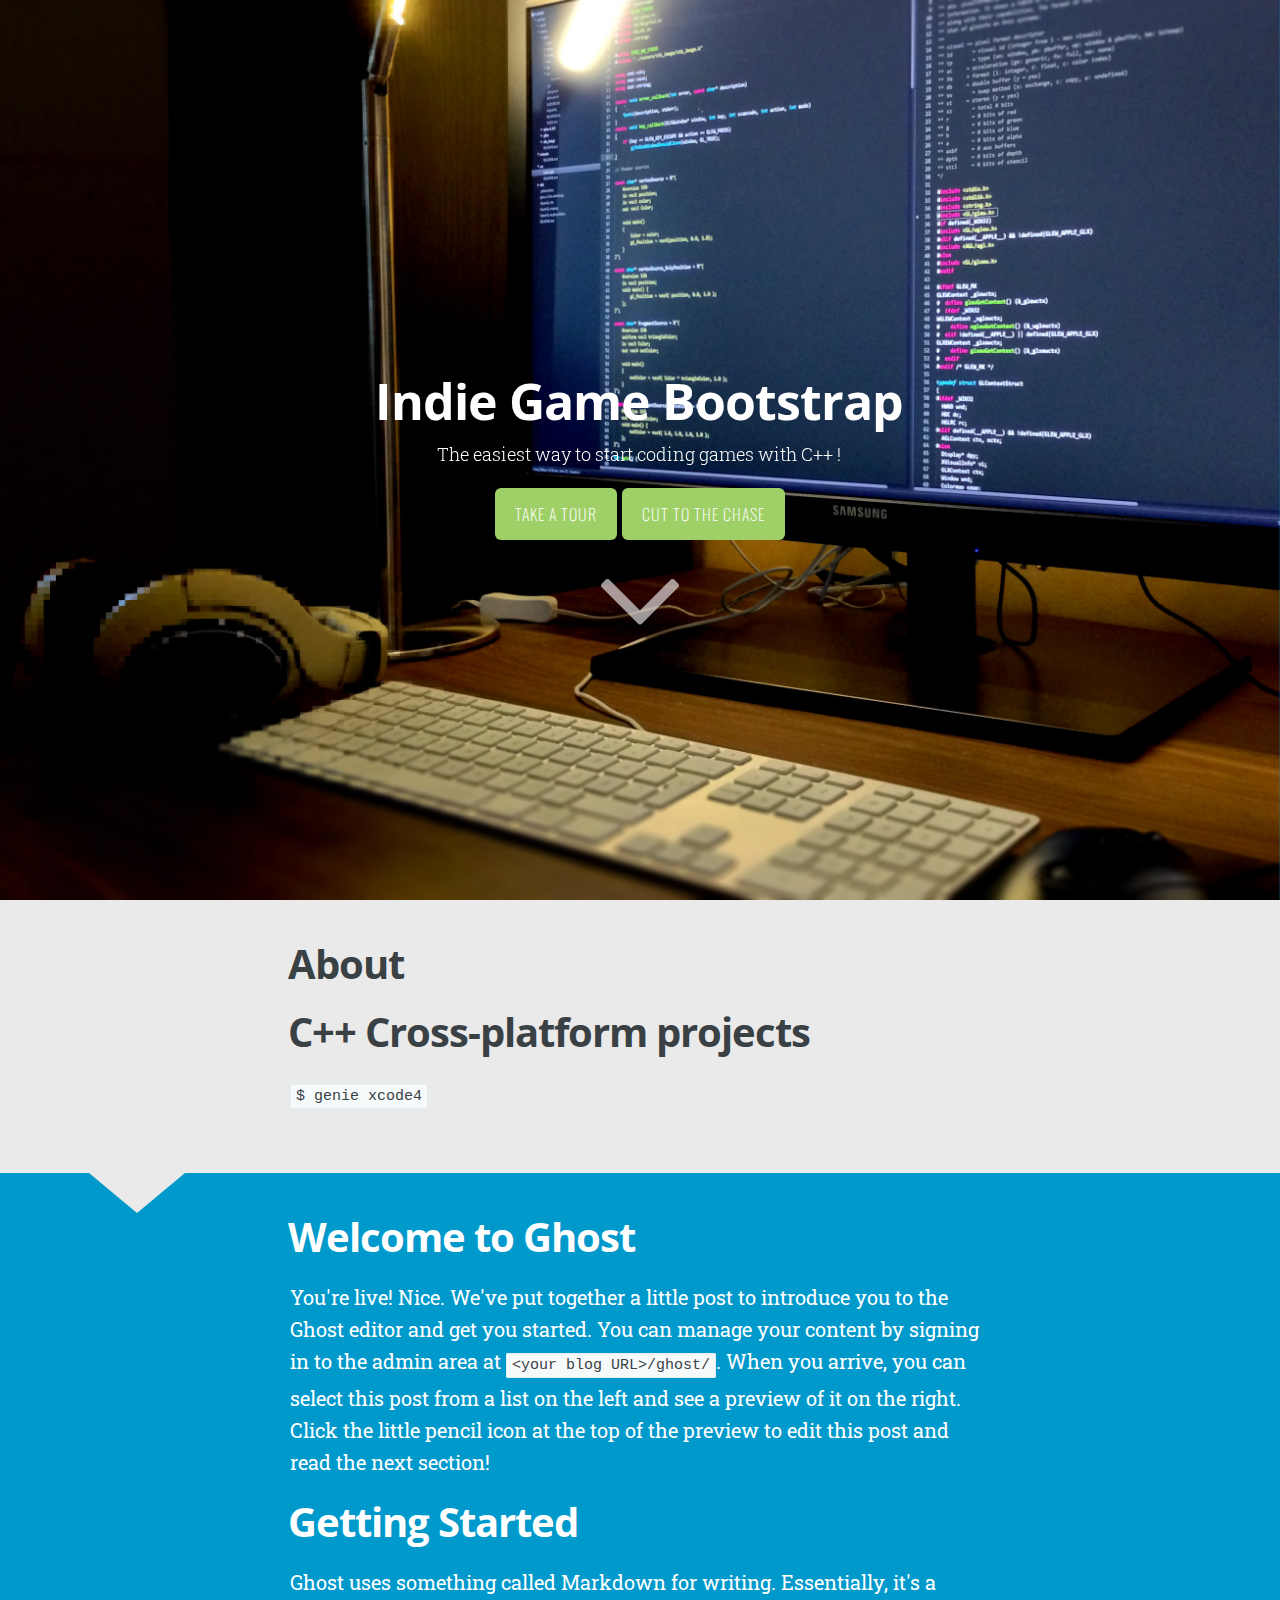
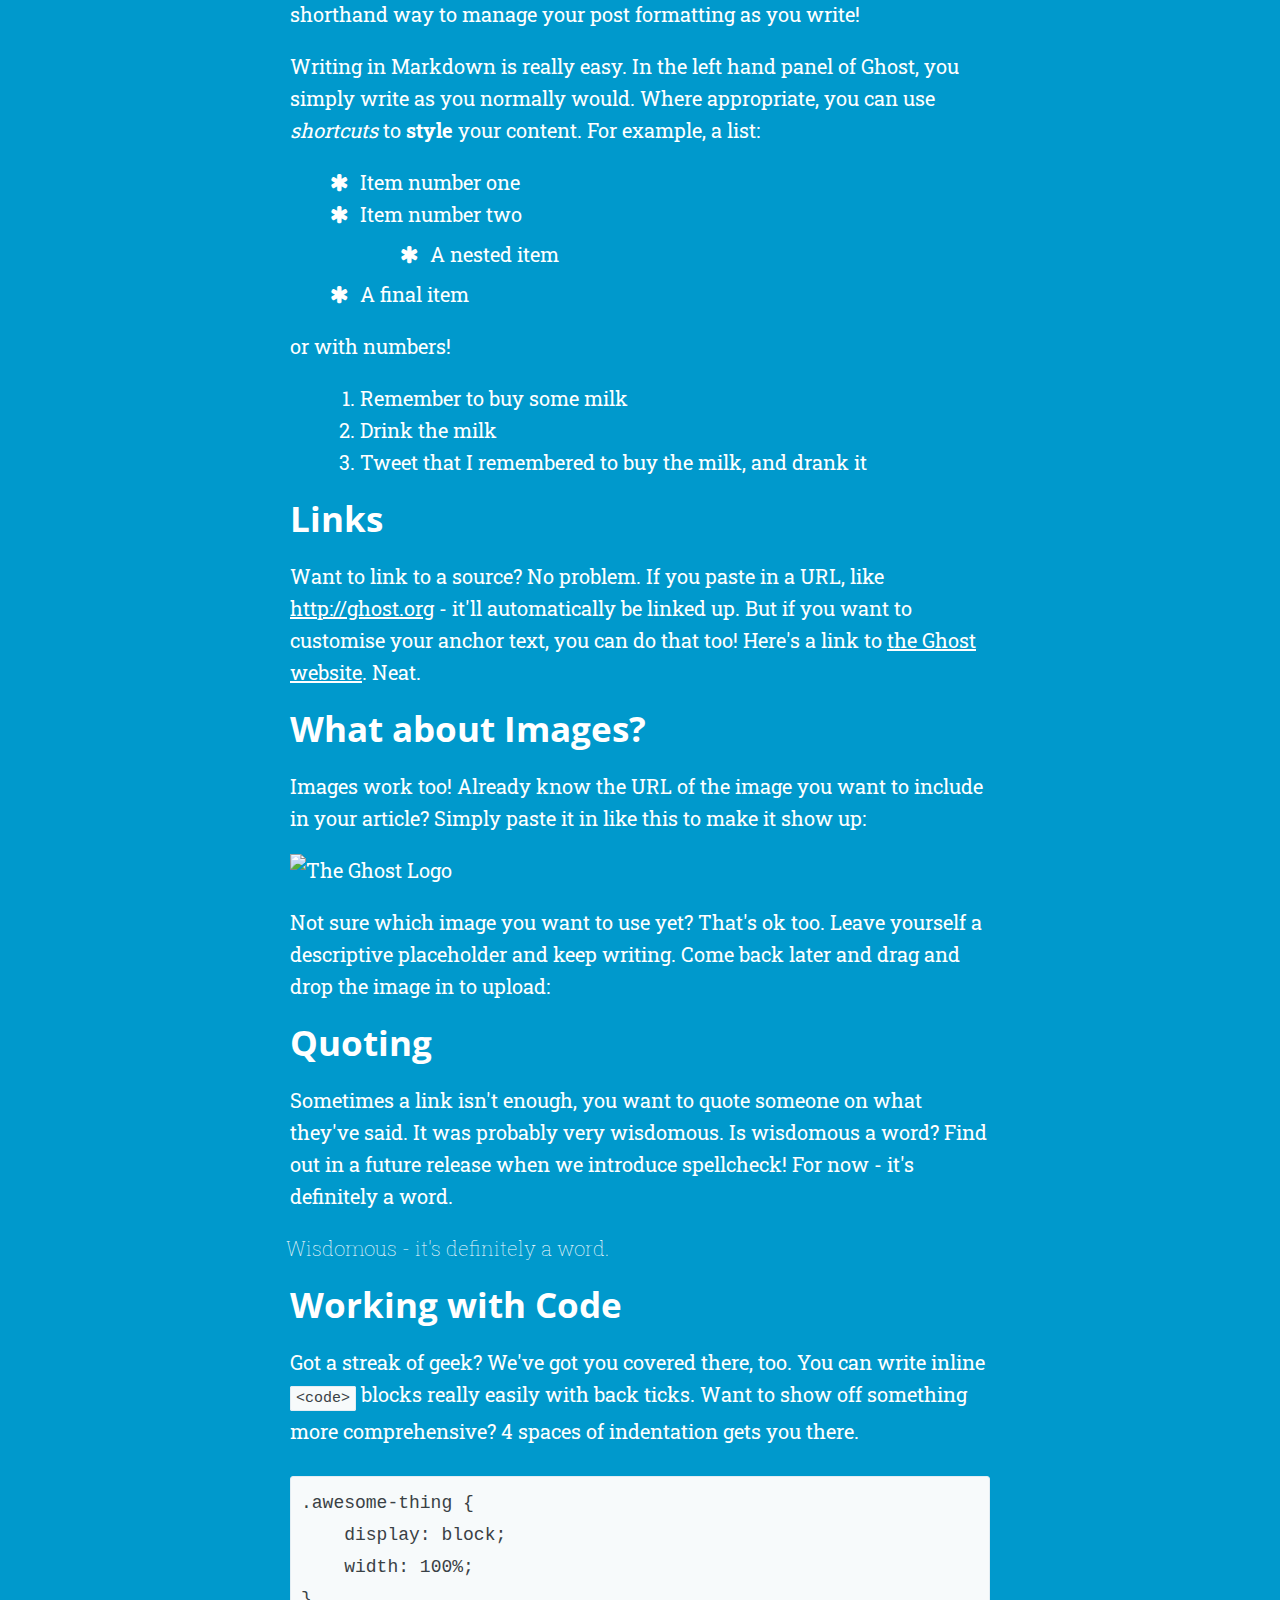
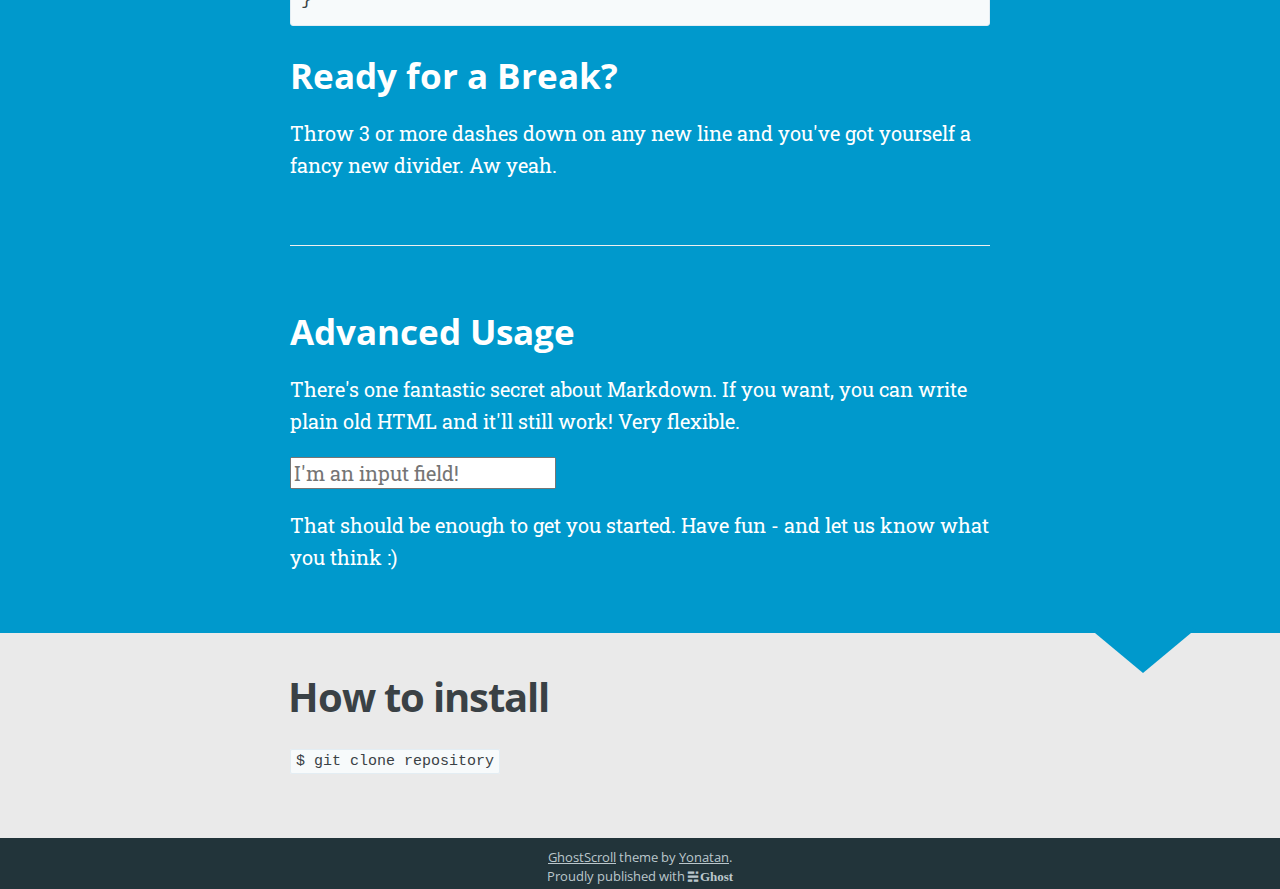
==== index.html @ c2ac769c "Blog updated" ====
<!-- 
/**
 * Theme:       : GhostScroll (Based on Casper)
 * Created by   : Yonatan Wolowelsky                              
 * Website      : http://grmmph.com                               
 * License      : MIT
 */  
-->

<!DOCTYPE html>
<html>
<head>
    <meta http-equiv="Content-Type" content="text/html" charset="UTF-8" />
    <meta http-equiv="X-UA-Compatible" content="IE=edge,chrome=1" />

    <title>Indie Game Bootstrap</title>
    <meta name="description" content="The easiest way to start coding games with C++ !" />

    <meta name="HandheldFriendly" content="True" />
    <meta name="MobileOptimized" content="320" />
    <meta name="viewport" content="width=device-width, initial-scale=1.0" />

    <link rel="stylesheet" type="text/css" href='assets/css/screen.css?v=f6d9e201fe' />

    <link href='http://fonts.googleapis.com/css?family=Open+Sans+Condensed:300,300italic,700' rel='stylesheet' type='text/css'>

    <link href='http://fonts.googleapis.com/css?family=Oswald:400,300,700|Open+Sans:300italic,400italic,600italic,700italic,800italic,400,300,600,700,800|Roboto+Slab:400,100,300,700' rel='stylesheet' type='text/css'>

    <link rel="stylesheet" href='assets/font-awesome/css/font-awesome.min.css?v=f6d9e201fe'>

    <link rel="canonical" href="index.html" />
    <meta name="generator" content="Ghost 0.5" />
    <link rel="alternate" type="application/rss+xml" title="Indie Game Bootstrap" href="rss/index.html" />
</head>
<body class="home-template">

    

<header id="site-header">
    <div id="site-head" style="background-image: url(content/images/2014/12/desktop.jpg)"></div>
    <div class="vertical">
        <div id="site-head-content" class="inner">
            
            <h1 class="blog-title">Indie Game Bootstrap</h1>
            <h2 class="blog-description">The easiest way to start coding games with C++ !</h2>
            <a class='btn first'>Take a tour</a>
            <a class='btn last'>Cut to the chase</a><br>
            <i id='header-arrow' class="fa fa-angle-down"></i>
        </div>
    </div>
</header>

<main class="content" role="main">

    <div class='fixed-nav'>
    </div>

    <div class='post-holder'>
        
                <article class="post featured first">

             <header class="post-header">
                
                <h2 class="post-title">About</h2>

            </header>
            <section class="post-content">
                <p><h2 id="ccrossplatformprojects">C++ Cross-platform projects</h2>

<p><code>$ genie xcode4
</code></p></p>
            </section>
        </article>
        <div class='post-after'></div>
    </div>

    <div class='post-holder'>
        
                    <article class="post tag-getting-started"

             <header class="post-header">
                
                <h2 class="post-title">Welcome to Ghost</h2>

            </header>
            <section class="post-content">
                <p><p>You're live! Nice. We've put together a little post to introduce you to the Ghost editor and get you started. You can manage your content by signing in to the admin area at <code>&lt;your blog URL&gt;/ghost/</code>. When you arrive, you can select this post from a list on the left and see a preview of it on the right. Click the little pencil icon at the top of the preview to edit this post and read the next section!</p>

<h2 id="gettingstarted">Getting Started</h2>

<p>Ghost uses something called Markdown for writing. Essentially, it's a shorthand way to manage your post formatting as you write!</p>

<p>Writing in Markdown is really easy. In the left hand panel of Ghost, you simply write as you normally would. Where appropriate, you can use <em>shortcuts</em> to <strong>style</strong> your content. For example, a list:</p>

<ul>
<li>Item number one</li>
<li>Item number two
<ul><li>A nested item</li></ul></li>
<li>A final item</li>
</ul>

<p>or with numbers!</p>

<ol>
<li>Remember to buy some milk  </li>
<li>Drink the milk  </li>
<li>Tweet that I remembered to buy the milk, and drank it</li>
</ol>

<h3 id="links">Links</h3>

<p>Want to link to a source? No problem. If you paste in a URL, like <a href="http://ghost.org">http://ghost.org</a> - it'll automatically be linked up. But if you want to customise your anchor text, you can do that too! Here's a link to <a href="http://ghost.org">the Ghost website</a>. Neat.</p>

<h3 id="whataboutimages">What about Images?</h3>

<p>Images work too! Already know the URL of the image you want to include in your article? Simply paste it in like this to make it show up:</p>

<p><img src="https://ghost.org/images/ghost.png" alt="The Ghost Logo" /></p>

<p>Not sure which image you want to use yet? That's ok too. Leave yourself a descriptive placeholder and keep writing. Come back later and drag and drop the image in to upload:</p>

<h3 id="quoting">Quoting</h3>

<p>Sometimes a link isn't enough, you want to quote someone on what they've said. It was probably very wisdomous. Is wisdomous a word? Find out in a future release when we introduce spellcheck! For now - it's definitely a word.</p>

<blockquote>
  <p>Wisdomous - it's definitely a word.</p>
</blockquote>

<h3 id="workingwithcode">Working with Code</h3>

<p>Got a streak of geek? We've got you covered there, too. You can write inline <code>&lt;code&gt;</code> blocks really easily with back ticks. Want to show off something more comprehensive? 4 spaces of indentation gets you there.</p>

<pre><code>.awesome-thing {
    display: block;
    width: 100%;
}
</code></pre>

<h3 id="readyforabreak">Ready for a Break?</h3>

<p>Throw 3 or more dashes down on any new line and you've got yourself a fancy new divider. Aw yeah.</p>

<hr />

<h3 id="advancedusage">Advanced Usage</h3>

<p>There's one fantastic secret about Markdown. If you want, you can write plain old HTML and it'll still work! Very flexible.</p>

<p><input type="text" placeholder="I'm an input field!" /></p>

<p>That should be enough to get you started. Have fun - and let us know what you think :)</p></p>
            </section>
        </article>
        <div class='post-after'></div>
    </div>

    <div class='post-holder'>
        
                    <article class="post featured last">

             <header class="post-header">
                
                <h2 class="post-title">How to install</h2>

            </header>
            <section class="post-content">
                <p><p><code>$ git clone repository
</code></p></p>
            </section>
        </article>
        <div class='post-after'></div>
    </div>


    

</main>


    <footer class="site-footer">
        <div class="inner">
             <section class="poweredby"><a href="http://ghostscroll.grmmph.com/">GhostScroll</a> theme by <a href="http://grmmph.com">Yonatan</a>.<br>
              Proudly published with <a class="i-ghost" href="http://ghost.org">Ghost</a></section>
        </div>
    </footer>

    <script src="public/jquery.min.js?v=f6d9e201fe"></script>

    <script type="text/javascript" src='assets/js/icons.js?v=f6d9e201fe'></script>
    <script type="text/javascript" src='assets/js/index.js?v=f6d9e201fe'></script>


</body>
</html>
---- assets/css/screen.css ----
/* ==========================================================================
   Table of Contents
   ========================================================================== */

/*

    0.  Includes
    1.  Icons
    2.  General
    3.  Utilities
    4.  General
    5.  Single Post
    6.  Third Party Elements
    7.  Pagination
    8.  Footer
    9.  Media Queries (Tablet)
    10. Media Queries (Mobile)

 */

/* ==========================================================================
   0. Includes - Ground zero
   ========================================================================== */

@import url(normalize.css);


/* ==========================================================================
   1. Icons - Sets up the icon font and respective classes
   ========================================================================== */

/* Import the font file with the icons in it */
@font-face {
    font-family: 'icons';
    src:url('../fonts/icons.eot');
    src:url('../fonts/icons.eot?') format('embedded-opentype'),
        url('../fonts/icons.woff') format('woff'),
        url('../fonts/icons.ttf') format('truetype'),
        url('../fonts/icons.svg') format('svg');
    font-weight: normal;
    font-style: normal;
}

/* Apply these base styles to all icons */
.i-ghost, .icon-feed, .icon-twitter, .icon-google-plus, .icon-facebook {
    font-family: 'icons';
    speak: none;
    font-style: normal;
    font-weight: normal;
    font-variant: normal;
    text-transform: none;
    line-height: 1;
    -webkit-font-smoothing: antialiased;
    text-decoration: none;
}

/* Each icon is created by inserting the corret character into the 
   content of the :before pseudo element. Like a boss. */
.i-ghost:before {
    content: "\e000";
}
.icon-feed:before {
    content: "\e001";
}
.icon-twitter:before {
    content: "\e002";
    font-size: 1.1em;
}
.icon-google-plus:before {
    content: "\e003";
}
.icon-facebook:before {
    content: "\e004";
}


/* ==========================================================================
   2. General - Setting up some base styles
   ========================================================================== */

html {
    height: 100%;
    max-height: 100%;
    font-size: 62.5%;
    overflow-x: hidden;
}

body {
    height: 100%;
    max-height: 100%;
    /*font-family: 'Droid Serif', serif;*/
    font-family: 'Roboto Slab', serif;
    font-size: 2.0rem;
    line-height: 1.6em;
    color: #3A4145;
}
a.fa {
    text-decoration: none;
}
::-moz-selection {
    color: #222;
    background: #D6EDFF;
    text-shadow: none;
}

::selection {
    color: #222;
    background: #D6EDFF;
    text-shadow: none;
}
.left {
    float: left;
}
.right {
    float: right;
}
.clear {
    clear: both;
}
h1, h2, h3,
h4, h5, h6 {
    text-rendering: optimizeLegibility;
    line-height: 1;
    margin-top: 0;
    margin-bottom: 10px;
    font-family: 'Open Sans', sans-serif;
}
h3, h4, h5, h6 {
    text-rendering: optimizeLegibility;
    line-height: 120%;
    margin-top: 0;
    font-family: 'Open Sans', sans-serif;
    margin-bottom: 0%;
}

h1 {
    font-size: 5rem;
    line-height: 1.2em;
    letter-spacing: -2px;
    text-indent: -3px;
}

h2 {
    font-size: 4rem;
    line-height: 1.2em;
    letter-spacing: -1px;
    text-indent: -2px;
}

h3 {
    font-size: 3.5rem;
}

h4 {
    font-size: 3rem;
}

h5 {
    font-size: 2.5rem;
}

h6 {
    font-size: 2rem;
}

a {
    color: inherit;
    transition: all ease 0.3s;
    -webkit-transition: all ease 0.3s;
    -moz-transition: all ease 0.3s;
}

a:hover {
    color: #86c440;
}

a.btn {
    
    text-decoration: none;
    background-color: #9fd067;
    border-radius: 6px;
    -webkit-border-radius: 6px;
    color: white;
    display: inline-block;
    font-size: 16px;
    letter-spacing: 1px;
    margin: 0;
    overflow: visible;
    padding: 10px 20px 10px 20px;
    position: relative;
    margin-top: 2rem;
    cursor: pointer;
    font-family: 'Oswald', sans-serif;
    text-transform: uppercase;
    font-weight: lighter;

}

a.btn:hover {
    background: #86c440;
}

#header-arrow {
    font-size: 140px;
    margin: -10px auto;
    text-align: center;
    position: absolute;
    width: 100%;
    left: 0;
    bottom: -120px;
    cursor: pointer;
    opacity: 0.6;
    transition: all ease 0.3s;
    -webkit-transition: all ease 0.3s;
    -moz-transition: all ease 0.3s;
}
#header-arrow:hover {
    opacity: 0.9;
}

h1 a, h2 a, h3 a,
h4 a, h5 a, h6 a {
    /*color: #50585D;*/
}


p, ul, ol {
    margin: 1em 0;
}

ol ol, ul ul,
ul ol, ol ul {
    margin: 0.4em 0;
}

hr {
    display: block;
    height: 1px;
    border: 0;
    border-top: 1px solid #efefef;
    margin: 3.2em 0;
    padding: 0;
}

blockquote {
    -moz-box-sizing: border-box;
    box-sizing: border-box;
    margin: 1.0em 0 1.0em -2.2em;
    padding: 0 0 0 1.0em;
    /*border-left: #4a4a4a 0.4em solid;*/
    font-weight: lighter;
}

blockquote p {
    margin: 0.8em 0;
}
.quo {
    /*float: left;*/
    margin-right: 10px;
    margin-left: 10px;
    font-size: 20px;
}

blockquote small {
    display: inline-block;
    margin: 0.8em 0 0.8em 1.5em;;
    font-size:0.9em;
    color: #ccc;
}

blockquote small:before { content: '\2014 \00A0'; }

blockquote cite {
    font-weight:bold;
}

blockquote cite a { font-weight: normal; }


dl {
    margin: 1.6em 0;
}

dl dt {
    float: left;
    width: 180px;
    overflow: hidden;
    clear: left;
    text-align: right;
    text-overflow: ellipsis;
    white-space: nowrap;
    font-weight: bold;
    margin-bottom: 1em
}

dl dd {
    margin-left: 200px;
    margin-bottom: 1em
}

mark {
    background-color: #ffc336;
}

code, tt {
    padding: 3px 5px;
    font-family: Inconsolata, monospace, sans-serif;
    font-size: 0.75em;
    /*white-space: pre;*/
    border: 1px solid #E3EDF3;
    background: #F7FAFB;
    border-radius: 2px;
    color: #3A4145;
}

pre {
    -moz-box-sizing: border-box;
    box-sizing: border-box;
    margin: 1.6em 0;
    border: 1px solid #E3EDF3;
    width: 100%;
    padding: 10px;
    font-family: Inconsolata, monospace, sans-serif;
    font-size: 0.9em;
    white-space: pre;
    overflow: auto;
    background: #F7FAFB;
    border-radius: 3px;
}

pre code, tt {
    font-size: inherit;
    white-space: -moz-pre-wrap;
    white-space: pre-wrap;
    background: transparent;
    border: none;
    padding: 0;
}

kbd {
    display: inline-block;
    margin-bottom: 0.4em;
    padding: 1px 8px;
    border: #ccc 1px solid;
    color: #666;
    text-shadow: #fff 0 1px 0;
    font-size: 0.9em;
    font-weight: bold;
    background: #f4f4f4;
    border-radius: 4px;
    box-shadow: 
        0 1px 0 rgba(0, 0, 0, 0.2), 
        0 1px 0 0 #fff inset;
}

table {
    -moz-box-sizing: border-box;
    box-sizing: border-box;
    margin: 1.6em 0;
    width:100%;
    max-width: 100%;
    background-color: transparent;
}

table th,
table td {
    padding: 8px;
    line-height: 20px;
    text-align: left;
    vertical-align: top;
    border-top: 1px solid #efefef;
}

table th { color: #000; }

table caption + thead tr:first-child th,
table caption + thead tr:first-child td,
table colgroup + thead tr:first-child th,
table colgroup + thead tr:first-child td,
table thead:first-child tr:first-child th,
table thead:first-child tr:first-child td {
    border-top: 0;
}

table tbody + tbody { border-top: 2px solid #efefef; }

table table table { background-color: #fff; }

table tbody > tr:nth-child(odd) > td,
table tbody > tr:nth-child(odd) > th {
    background-color: #f6f6f6;
}

table.plain {
    tbody > tr:nth-child(odd) > td,
    tbody > tr:nth-child(odd) > th {
        background: transparent;
    }
}

li {
  margin-left: 30px;
}

ul li {
  list-style-type: none;
}

.bult {
    display: inline;
    float: left;
    padding-top: 7px;
}



/* ==========================================================================
   3. Utilities - These things get used a lot
   ========================================================================== */

/* Hides shit */
.hidden {
    text-indent: -9999px;
    visibility: hidden;
    display: none;
}

/* Creates a responsive wrapper that makes our content scale nicely */
.inner {
    position: relative;
    width: 80%;
    max-width: 700px;
    margin: 0 auto;
}

/* Centres vertically yo. (IE8+) */
.vertical {
    display: table-cell;
    vertical-align: middle;
}


/* ==========================================================================
   4. General - The main styles for the the theme
   ========================================================================== */

/* Big cover image on the home page */
#site-header {
    overflow: hidden;
    position: relative;
    display: table;
    width: 100%;
    height: 100%;
    margin-bottom: 0rem;
    text-align: center;
    color: #fff;
    background: rgb(0, 153, 204) no-repeat center center;
    background-size: cover;

}

#site-head {
    z-index: 0;
    position: fixed;
    left: 0;
    top: 0;
    width: 100%;
    height: 100%;
    background-size: cover;
}

#site-head:after {

}


/* Yo-logo. Yolo-go. Upload one in ghost/settings/ */
#blog-logo img {
    display: block;
    max-height: 100px;
    width: auto;
    margin: 0 auto;
    line-height: 0;
}

#back {
    color: rgba(0,0,0,0.2);
    position: fixed;
    top: 8px;
    left: 8px;
    padding: 6px;
    font-size: 16px;
}

/* The details of your blog. Defined in ghost/settings/ */
.blog-title {
    margin: 10px 0 10px 0;
    font-size: 5rem;
    letter-spacing: -1px;
}

.blog-description {
    margin: 0;
    font-size: 1.8rem;
    line-height: 1.5em;
    font-weight: 300;
    font-family: 'Roboto Slab', serif;
    letter-spacing: 0;
}

.post-holder {
    width:100%;
    height: 100%;
    background: #eaeaea;
    position: relative;

}

.post-holder.odd {
    background: #0099cc;
    color: white;
}

.post-head {
	width: 100%;
	height: 100%;
        margin-bottom: 0rem;
	z-index: 0;	
}

/* Every post, on every page, gets this style on its <article> tag */
.post {
    position: relative;
    width: 80%;
    max-width: 700px;
    margin: 0rem auto;
    padding-bottom: 4rem;
    padding-top: 4rem;
    height: 70%;
    word-break: break-word;
    hyphens: auto;
}

/* Add a little circle in the middle of the border-bottom on our .post
   just for the lolz and stylepoints. */

.fixed-nav {
    display: none;
    opacity: 1;
    position: fixed;
    top: 40px;
    left: 2%;
    z-index: 99999;
    font-family: 'Open Sans Condensed', sans-serif;
    text-transform: uppercase;
    font-size: 1.5rem;
    line-height: 130%;
    font-weight: bold;
}
a.fn-item {
    display: block;
    cursor: pointer;
    opacity: 0.7;
}
.white {
    color: white;
}
a.fn-item:hover {
    color: #9fd067;
}
a.fn-item.active {
    color: #86c440;
    opacity: 1;

}

.post-after {
    position: absolute;
    bottom: -40px;
    right: 6%;
    z-index: 1;
    width: 0; 
    height: 0; 
    border-left: 60px solid transparent;
    border-right: 60px solid transparent;
    border-top: 50px solid #f2efe8;
    border-radius: 25px;
}
.post-after.even {
    left: 6%;
}

.post-title {
    margin:0;
}

.post-title a {
    text-decoration: none;
}

.post-excerpt p {
    margin: 1.6rem 0 0 0;
    font-size: 0.9em;
    line-height: 1.6em;
}

.post-meta {
    display: inline-block;
    margin: 0 0 5px 0;
    font-family: 'Open Sans', sans-serif;
    font-size: 1.5rem;
    color: #9EABB3;
}

.post-meta a {
    color: #9EABB3;
    text-decoration: none;
}

.post-meta a:hover {
    text-decoration: underline;
}

.user-meta {
    position: relative;
    padding: 0.3rem 40px 0 100px;
    min-height: 77px;
}

.user-image {
    position: absolute;
    top: 0;
    left: 0;
}

.user-name {
    display: block;
    font-weight: bold;
}

.user-bio {
    display: block;
    max-width: 440px;
    font-size: 1.4rem;
    line-height: 1.5em;
}

.publish-meta {
    position: absolute;
    top: 0;
    right: 0;
    padding: 4.3rem 0 4rem 0;
    text-align: right;
}

.publish-heading {
    display: block;
    font-weight: bold;
}

.publish-date {
    display: block;
    font-size: 1.4rem;
    line-height: 1.5em;
}

/* ==========================================================================
   5. Single Post - When you click on an individual post
   ========================================================================== */

/* Tweak the .post wrapper style */
.post-template .post {
    margin-top: 0;
    border-bottom: none;
    padding-bottom: 0;
}

/* Kill that stylish little circle that was on the border, too */
.post-template .post:after {
    display: none;
}

/* Insert some mad padding up in the header for better spacing */
.post-template .post-header {
    padding: 60px 0;
}

/* Keep large images within the bounds of the post-width */
.post-content img {
    display: block;
    max-width: 100%;
    margin: 0 auto;
}

/* The author credit area after the post */
.post-footer {
    position: relative;
    margin: 4rem 0 0 0;
    padding: 4rem 0 0 0;
    border-top: #EBF2F6 1px solid;
}

.post-footer h4 {
    font-size: 1.8rem;
    margin: 0;
}

.post-footer p {
    margin: 1rem 0;
    font-size: 1.4rem;
    line-height: 1.6em;
}

/* Create some space to the right for the share links */
.post-footer .author {
    margin-right: 180px;
}

/* Drop the share links in the space to the right.
   Doing it like this means it's easier for the author bio
   to be flexible at smaller screen sizes while the share
   links remain at a fixed width the whole time */
.post-footer .share {
    position: absolute;
    top: 4rem;
    right: 0;
    width: 140px;
}

.post-footer .share a {
    font-size: 1.8rem;
    display: inline-block;
    margin: 1.4rem 1.6rem 1.6rem 0;
    color: #BBC7CC;
}

.post-footer .share a:hover {
    color: #50585D;
}


/* ==========================================================================
   6. Third Party Elements - Embeds from other services
   ========================================================================== */

/* Github */

.gist table {
    margin: 0;
    font-size: 1.4rem;
}

.gist .line-number {
    min-width: 25px;
    font-size: 1.1rem;
}


/* ==========================================================================
   7. Pagination - Tools to let you flick between pages
   ========================================================================== */

/* The main wrapper for our pagination links */
.pagination {
    position: relative;
    width: 80%;
    max-width: 700px;
    margin: 4rem auto;
    font-family: 'Open Sans', sans-serif;
    font-size: 1.3rem;
    color: #9EABB3;
    text-align: center;
}

.pagination a {
    color: #9EABB3;
}

/* Push the previous/next links out to the left/right */
.older-posts,
.newer-posts {
    position: absolute;
    display: inline-block;
    padding: 0 15px;
    border: #EBF2F6 2px solid;
    text-decoration: none;
    border-radius: 30px;
    transition: border ease 0.3s;
}

.older-posts {
    right: 0;
}

.page-number {
    display: inline-block;
    padding: 2px 0;
}

.newer-posts {
    left: 0;
}

.older-posts:hover,
.newer-posts:hover {
    border-color: #9EABB3;
}


/* ==========================================================================
   8. Footer - The bottom of every page
   ========================================================================== */

.site-footer {
    position: relative;
    margin: 0rem 0 0 0;
    padding: 1rem 0;
    font-family: 'Open Sans', sans-serif;
    font-size: 1.3rem;
    line-height: 1.5em;
    color: #BBC7CC;
    text-align: center;
    background: #22343A;
}

.site-footer a {
    color: #BBC7CC;
    text-decoration: underline;
}

.site-footer a:hover {
    color: #50585D;
}

.poweredby .i-ghost {
    font-weight: 700;
    text-decoration: none;
}

.poweredby .i-ghost:hover {
    text-decoration: none;
}

.poweredby .i-ghost:before {
    font-size: 1rem;
    margin-right: 0.2em;
}

/* The subscribe icon on the footer */
.subscribe {
    width: 28px;
    height: 28px;
    position: absolute;
    top: -14px;
    left: 50%;
    margin-left: -15px;
    border: #EBF2F6 1px solid;
    text-align: center;
    line-height: 2.4rem;
    border-radius: 50px;
    background: #fff;
    transition: box-shadow 0.5s;
}

/* The RSS icon, inserted via icon font */
.subscribe:before {
    color: #D2DEE3;
    font-size: 10px;
    position: absolute;
    top: 2px;
    left: 9px;
    font-weight: bold;
    transition: color 0.5s ease;
}

/* Add a box shadow to on hover */
.subscribe:hover {
    box-shadow: rgba(0,0,0,0.05) 0 0 0 3px;
    transition: box-shadow 0.25s;
}

.subscribe:hover:before {
    color: #50585D;
}

/* CSS tooltip saying "Subscribe!" - initially hidden */
.tooltip {
    opacity:0;
    display: inline-block;
    padding: 4px 8px 5px 8px;
    position:absolute;
    top: -23px;
    left: -23px;
    color: rgba(255,255,255,0.9);
    font-size: 1.1rem;
    font-weight: bold;
    line-height: 1em;
    text-align: center;
    background: #50585D;
    border-radius:20px;
    box-shadow: 0 1px 4px rgba(0,0,0,0.1);
    transition: opacity 0.3s ease, top 0.3s ease;
}

/* The little chiclet arrow under the tooltip, pointing down */
.tooltip:after {
    content:"";
    border-width:5px 5px 0 5px;
    border-style:solid;
    border-color: #50585D transparent;
    display:block;
    position:absolute;
    bottom:-4px;
    left:50%;
    margin-left:-5px;
    z-index: 220;
    width:0;
}

/* On hover, show the tooltip! */
.subscribe:hover .tooltip {
    opacity: 1;
    top: -33px;
}


/* ==========================================================================
   9. Media Queries - Smaller than 1130px
   ========================================================================== */

@media only screen and (max-width: 1130px) {
    .fixed-nav {
        opacity: 1;
        position: fixed;
        top: 0px;
        left: 0px;
        z-index: 99999;
        background: #f2efe8;
        width: 100%;
        text-align: center;
        padding: 4px;
    }
    a.fn-item {
        display: inline;
        margin-left: 10px;
    }
    blockquote {
        margin-left: 0;
    }
    .post-holder {
        padding-top: 20px;
    }
    #site-head {
        -webkit-box-sizing: border-box; 
        -moz-box-sizing: border-box;
        box-sizing: border-box; 
        min-height: 240px;
        padding: 15% 0;
        height: 100%;
        margin-bottom: 0rem;
        background-position-y: 50%;
    }

    .blog-title {
        font-size: 4rem;
        letter-spacing: -1px;
    }

    .blog-description {
        font-size: 1.7rem;
        line-height: 1.5em;
    }

    .post {
        font-size: 0.9em;
        line-height: 1.6em;
    }

    .post-template .post {
        padding-bottom: 1rem;
    }

    .post-template .post-header {
        padding: 40px 0;
    }

    h1 {
        font-size: 4.8rem;
        text-indent: -2px;
    }

    h2 {
        font-size: 3.8rem;
    }

    h3 {
        font-size: 3.3rem;
    }

    h4 {
        font-size: 2.8rem;
    }

}

/* ==========================================================================
   10. Media Queries - Smaller than 500px
   ========================================================================== */


@media only screen and (max-width: 500px) {

    .fixed-nav {
        display: none;

    }
    .post-holder {
        padding-top: 20px;
    }
    #blog-logo img {
        max-height: 80px;
    }

    .inner, 
    .pagination {
        width: auto;
        margin-left: 16px;
        margin-right: 16px;
    }

    .post {
        width:auto;
        margin-left: 16px;
        margin-right: 16px;
        font-size: 0.8em;
        line-height: 1.6em;
    }

    #site-head {
        padding: 10% 0;
        height: 65%;
    }
    #header-arrow {
        display: none;
    }
    a.btn {
        margin-top: 10px;
    }

    .blog-title {
        font-size: 3rem;
    }

    .blog-description {
        font-size: 1.5rem;
    }


    h1, h2 {
        font-size: 3rem;
        line-height: 1.1em;
        letter-spacing: -1px;
    }

    h3 {
        font-size: 2.8rem;
    }

    h4 {
        font-size: 2.3rem;
    }

    .post-template .post {
        padding-bottom: 0;
    }

    .post-template .post-header {
        padding: 30px 0;
    }

    .post-meta {
        font-size: 1.3rem;
    }

    .post-footer {
        padding: 4rem 0;
        text-align: center;
    }

    .post-footer .author {
        margin: 0 0 2rem 0;
        padding: 0 0 1.6rem 0;
        border-bottom: #EBF2F6 1px dashed;
    }

    .post-footer .share {
        position: static;
        width: auto;
    }

    .post-footer .share a {
        margin: 1.4rem 0.8rem 0 0.8rem;
    }

    .older-posts,
    .newer-posts {
        position: static;
        margin: 10px 0;
    }

    .page-number {
        display: block;
    }

    .site-footer {
        /*margin-top: 0.8rem;*/
        font-size: 1.1rem;
    }

}

/* ==========================================================================
   End of file. Media queries should be the last thing here. Do not add stuff
   below this point, or it will probably fuck everything up.
   ========================================================================== */
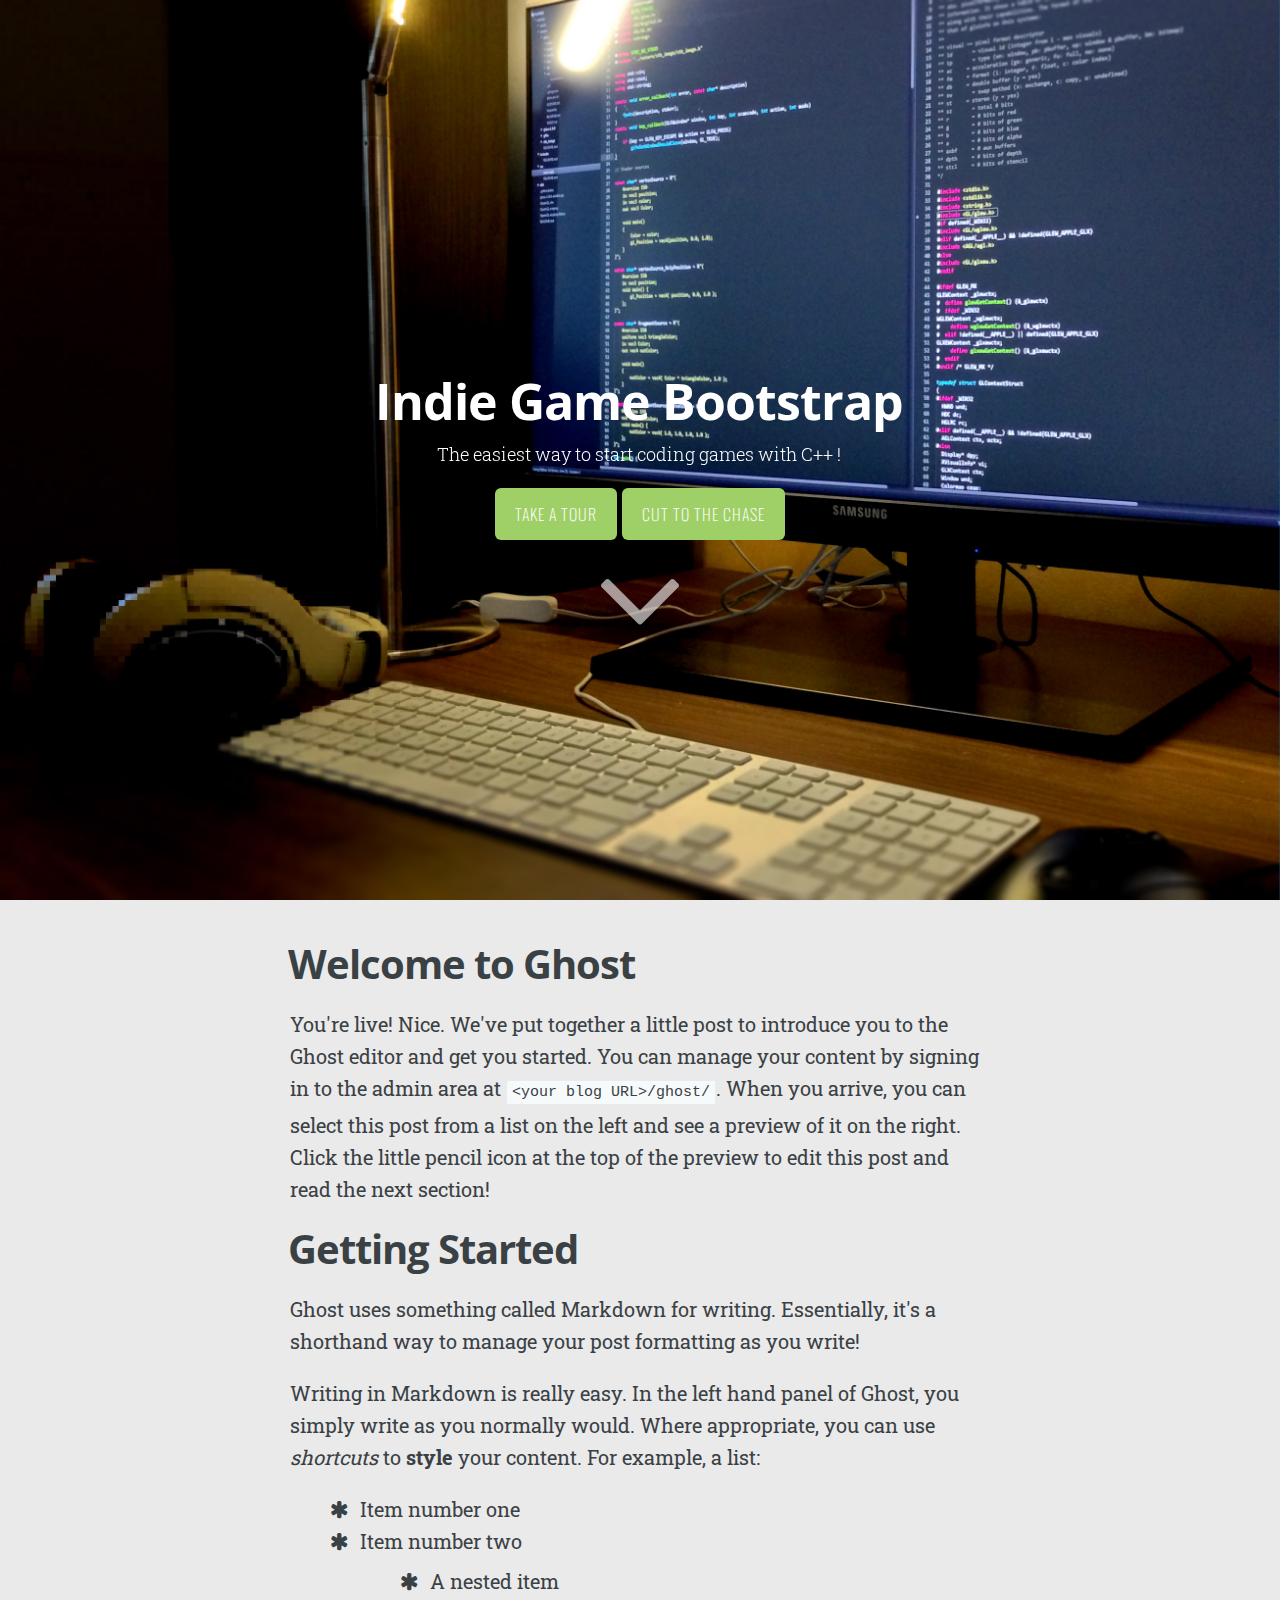
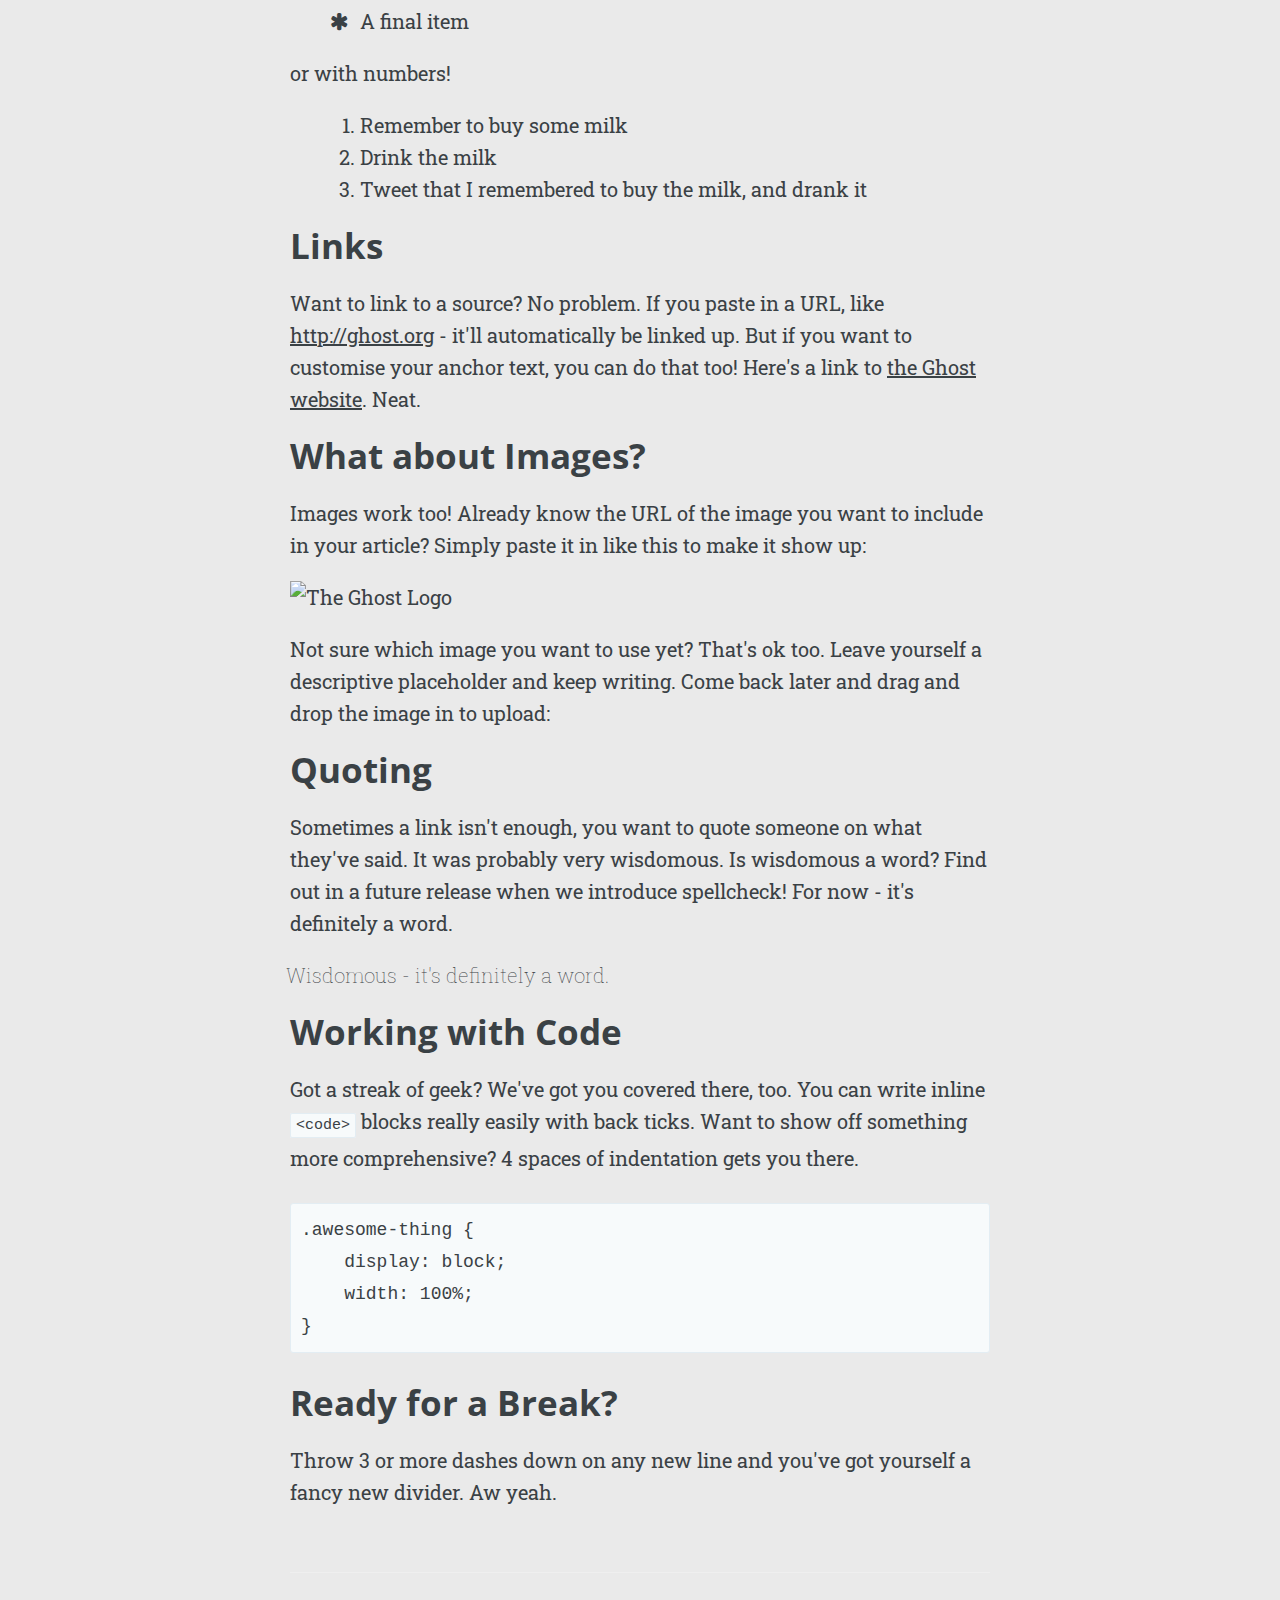
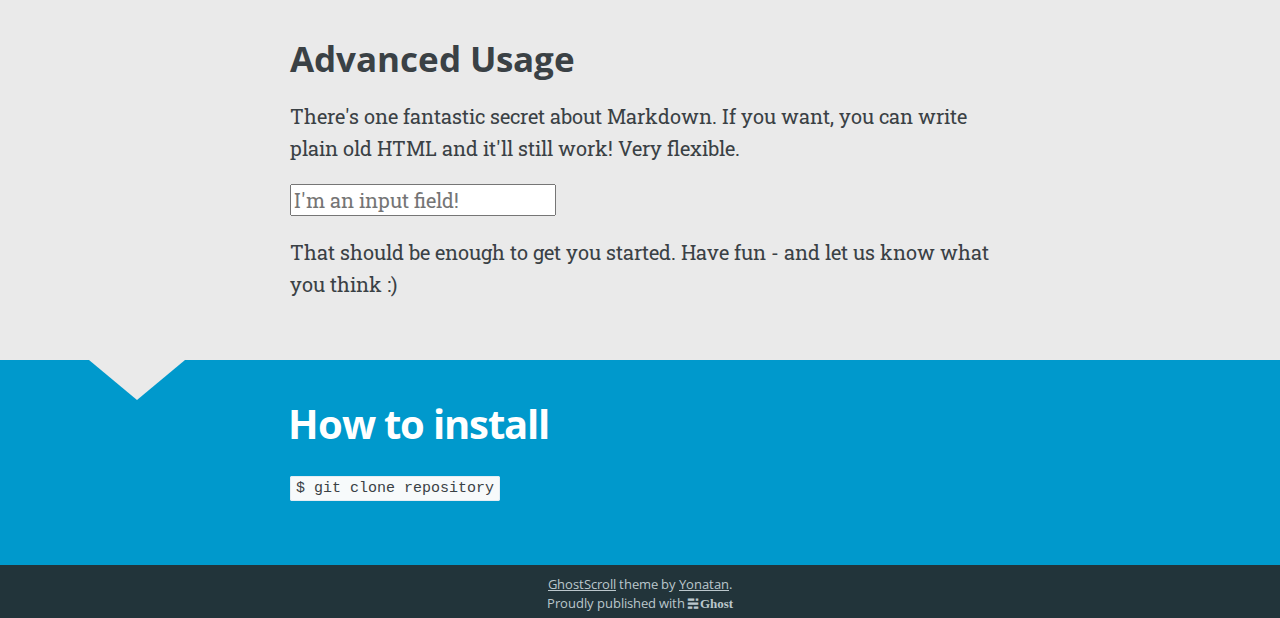
==== commit 680fbd72: "Blog updated" ====
--- a/index.html
+++ b/index.html
@@ -20,13 +20,13 @@
     <meta name="MobileOptimized" content="320" />
     <meta name="viewport" content="width=device-width, initial-scale=1.0" />
 
-    <link rel="stylesheet" type="text/css" href='assets/css/screen.css?v=f6d9e201fe' />
+    <link rel="stylesheet" type="text/css" href='assets/css/screen.css?v=0663341410' />
 
     <link href='http://fonts.googleapis.com/css?family=Open+Sans+Condensed:300,300italic,700' rel='stylesheet' type='text/css'>
 
     <link href='http://fonts.googleapis.com/css?family=Oswald:400,300,700|Open+Sans:300italic,400italic,600italic,700italic,800italic,400,300,600,700,800|Roboto+Slab:400,100,300,700' rel='stylesheet' type='text/css'>
 
-    <link rel="stylesheet" href='assets/font-awesome/css/font-awesome.min.css?v=f6d9e201fe'>
+    <link rel="stylesheet" href='assets/font-awesome/css/font-awesome.min.css?v=0663341410'>
 
     <link rel="canonical" href="index.html" />
     <meta name="generator" content="Ghost 0.5" />
@@ -57,26 +57,7 @@
 
     <div class='post-holder'>
         
-                <article class="post featured first">
-
-             <header class="post-header">
-                
-                <h2 class="post-title">About</h2>
-
-            </header>
-            <section class="post-content">
-                <p><h2 id="ccrossplatformprojects">C++ Cross-platform projects</h2>
-
-<p><code>$ genie xcode4
-</code></p></p>
-            </section>
-        </article>
-        <div class='post-after'></div>
-    </div>
-
-    <div class='post-holder'>
-        
-                    <article class="post tag-getting-started"
+                <article class="post tag-getting-started first">
 
              <header class="post-header">
                 
@@ -185,10 +166,10 @@
         </div>
     </footer>
 
-    <script src="public/jquery.min.js?v=f6d9e201fe"></script>
+    <script src="public/jquery.min.js?v=0663341410"></script>
 
-    <script type="text/javascript" src='assets/js/icons.js?v=f6d9e201fe'></script>
-    <script type="text/javascript" src='assets/js/index.js?v=f6d9e201fe'></script>
+    <script type="text/javascript" src='assets/js/icons.js?v=0663341410'></script>
+    <script type="text/javascript" src='assets/js/index.js?v=0663341410'></script>
 
 
 </body>
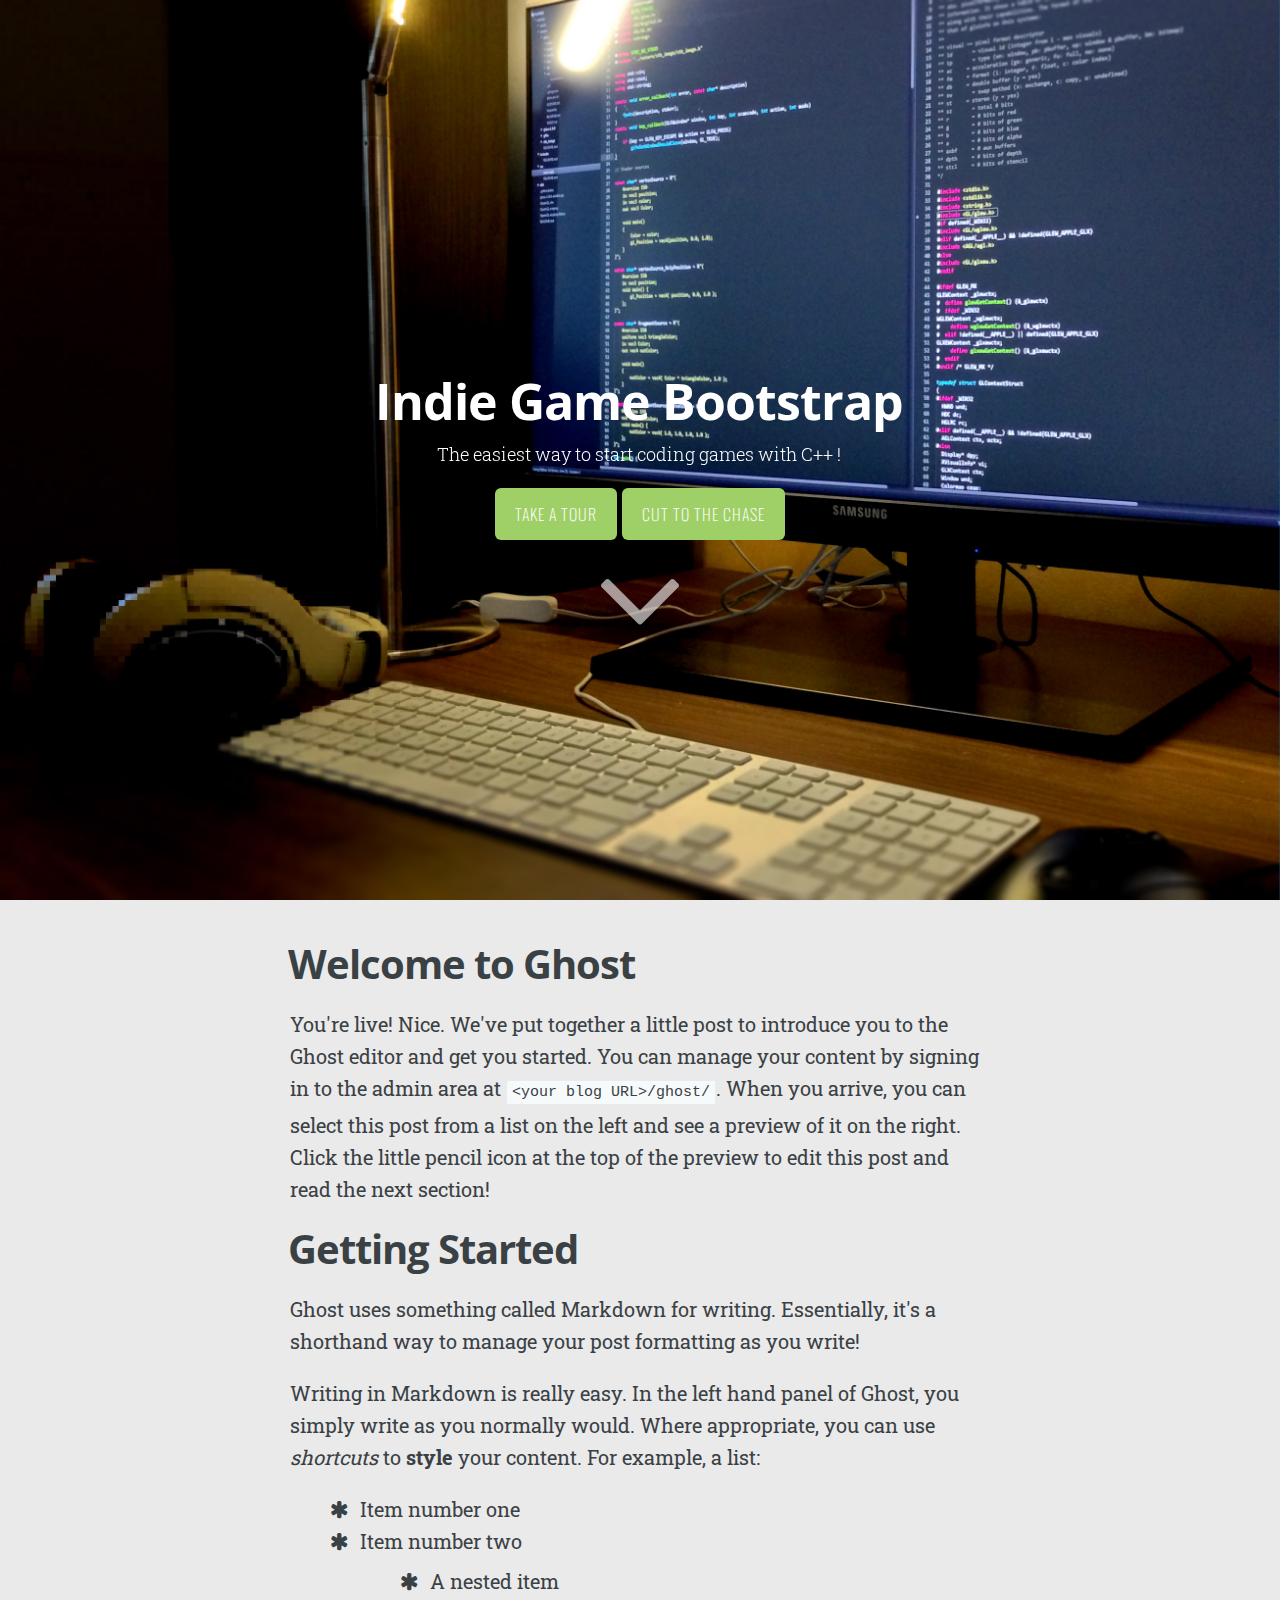
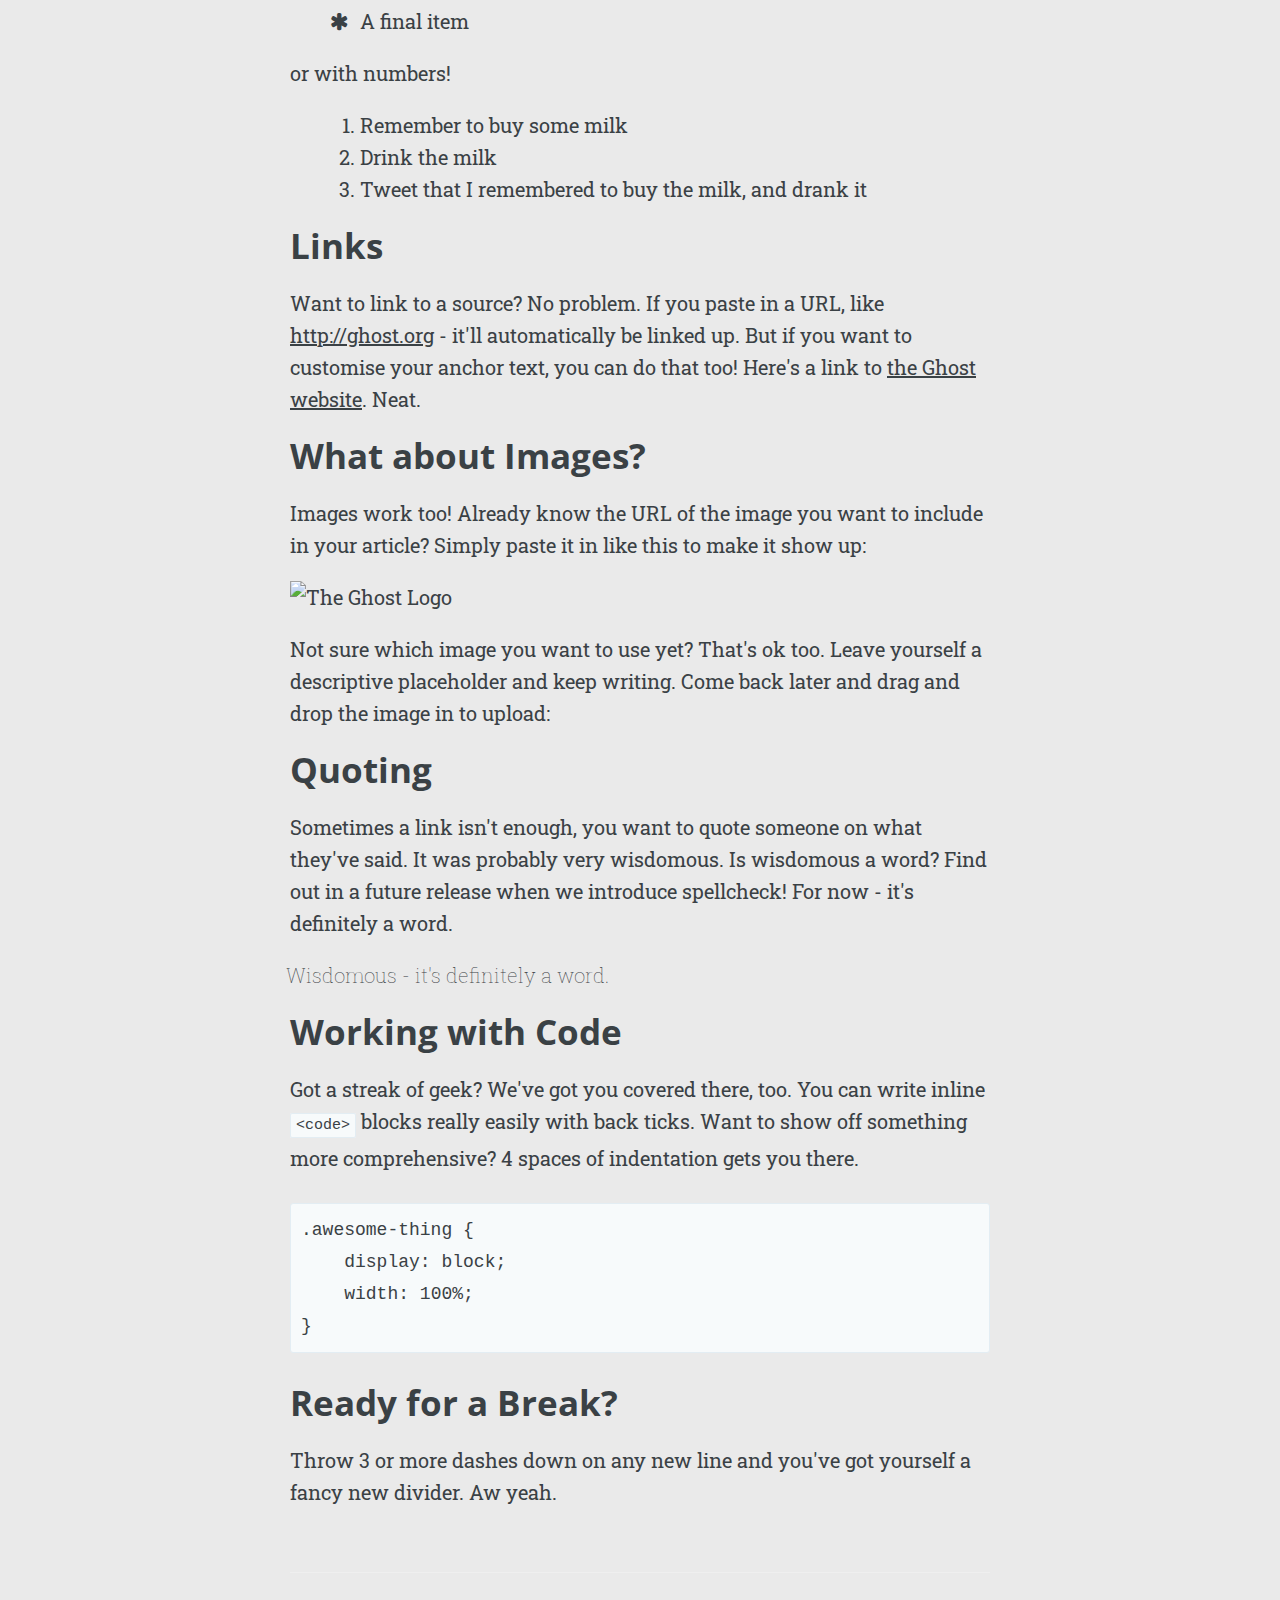
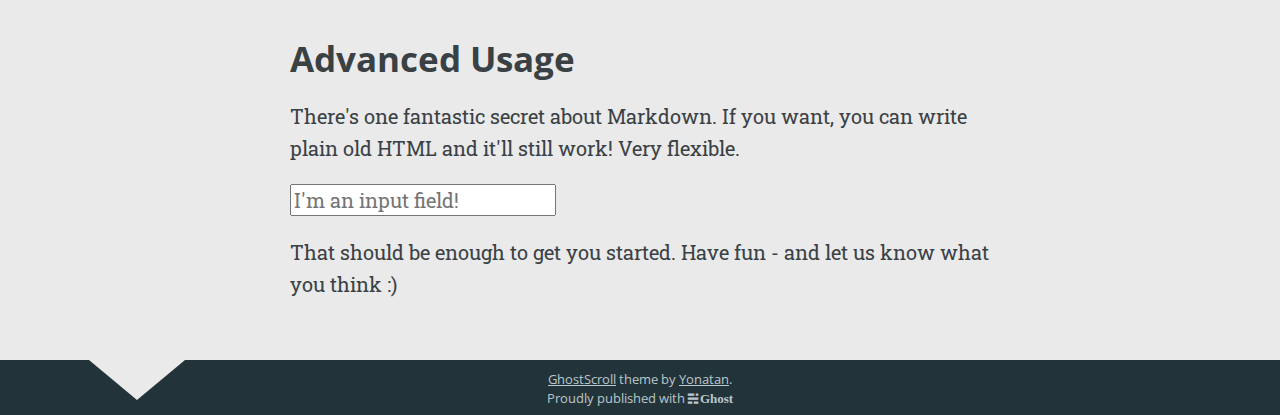
==== commit 72196dc8: "Blog updated" ====
--- a/index.html
+++ b/index.html
@@ -136,23 +136,6 @@
         <div class='post-after'></div>
     </div>
 
-    <div class='post-holder'>
-        
-                    <article class="post featured last">
-
-             <header class="post-header">
-                
-                <h2 class="post-title">How to install</h2>
-
-            </header>
-            <section class="post-content">
-                <p><p><code>$ git clone repository
-</code></p></p>
-            </section>
-        </article>
-        <div class='post-after'></div>
-    </div>
-
 
     
 
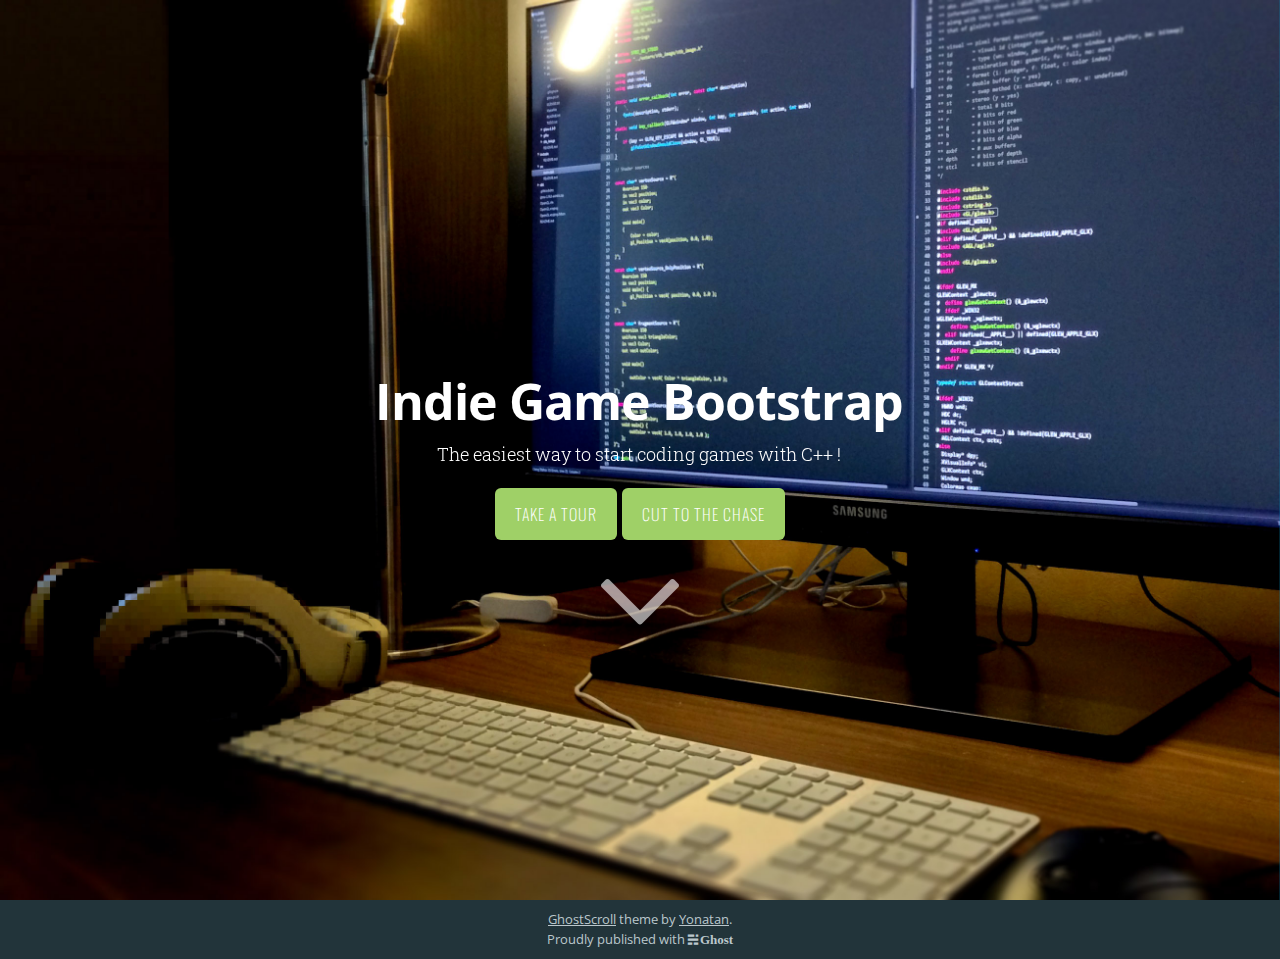
==== commit 40283ae5: "Blog updated" ====
--- a/index.html
+++ b/index.html
@@ -55,87 +55,6 @@
     <div class='fixed-nav'>
     </div>
 
-    <div class='post-holder'>
-        
-                <article class="post tag-getting-started first">
-
-             <header class="post-header">
-                
-                <h2 class="post-title">Welcome to Ghost</h2>
-
-            </header>
-            <section class="post-content">
-                <p><p>You're live! Nice. We've put together a little post to introduce you to the Ghost editor and get you started. You can manage your content by signing in to the admin area at <code>&lt;your blog URL&gt;/ghost/</code>. When you arrive, you can select this post from a list on the left and see a preview of it on the right. Click the little pencil icon at the top of the preview to edit this post and read the next section!</p>
-
-<h2 id="gettingstarted">Getting Started</h2>
-
-<p>Ghost uses something called Markdown for writing. Essentially, it's a shorthand way to manage your post formatting as you write!</p>
-
-<p>Writing in Markdown is really easy. In the left hand panel of Ghost, you simply write as you normally would. Where appropriate, you can use <em>shortcuts</em> to <strong>style</strong> your content. For example, a list:</p>
-
-<ul>
-<li>Item number one</li>
-<li>Item number two
-<ul><li>A nested item</li></ul></li>
-<li>A final item</li>
-</ul>
-
-<p>or with numbers!</p>
-
-<ol>
-<li>Remember to buy some milk  </li>
-<li>Drink the milk  </li>
-<li>Tweet that I remembered to buy the milk, and drank it</li>
-</ol>
-
-<h3 id="links">Links</h3>
-
-<p>Want to link to a source? No problem. If you paste in a URL, like <a href="http://ghost.org">http://ghost.org</a> - it'll automatically be linked up. But if you want to customise your anchor text, you can do that too! Here's a link to <a href="http://ghost.org">the Ghost website</a>. Neat.</p>
-
-<h3 id="whataboutimages">What about Images?</h3>
-
-<p>Images work too! Already know the URL of the image you want to include in your article? Simply paste it in like this to make it show up:</p>
-
-<p><img src="https://ghost.org/images/ghost.png" alt="The Ghost Logo" /></p>
-
-<p>Not sure which image you want to use yet? That's ok too. Leave yourself a descriptive placeholder and keep writing. Come back later and drag and drop the image in to upload:</p>
-
-<h3 id="quoting">Quoting</h3>
-
-<p>Sometimes a link isn't enough, you want to quote someone on what they've said. It was probably very wisdomous. Is wisdomous a word? Find out in a future release when we introduce spellcheck! For now - it's definitely a word.</p>
-
-<blockquote>
-  <p>Wisdomous - it's definitely a word.</p>
-</blockquote>
-
-<h3 id="workingwithcode">Working with Code</h3>
-
-<p>Got a streak of geek? We've got you covered there, too. You can write inline <code>&lt;code&gt;</code> blocks really easily with back ticks. Want to show off something more comprehensive? 4 spaces of indentation gets you there.</p>
-
-<pre><code>.awesome-thing {
-    display: block;
-    width: 100%;
-}
-</code></pre>
-
-<h3 id="readyforabreak">Ready for a Break?</h3>
-
-<p>Throw 3 or more dashes down on any new line and you've got yourself a fancy new divider. Aw yeah.</p>
-
-<hr />
-
-<h3 id="advancedusage">Advanced Usage</h3>
-
-<p>There's one fantastic secret about Markdown. If you want, you can write plain old HTML and it'll still work! Very flexible.</p>
-
-<p><input type="text" placeholder="I'm an input field!" /></p>
-
-<p>That should be enough to get you started. Have fun - and let us know what you think :)</p></p>
-            </section>
-        </article>
-        <div class='post-after'></div>
-    </div>
-
 
     
 
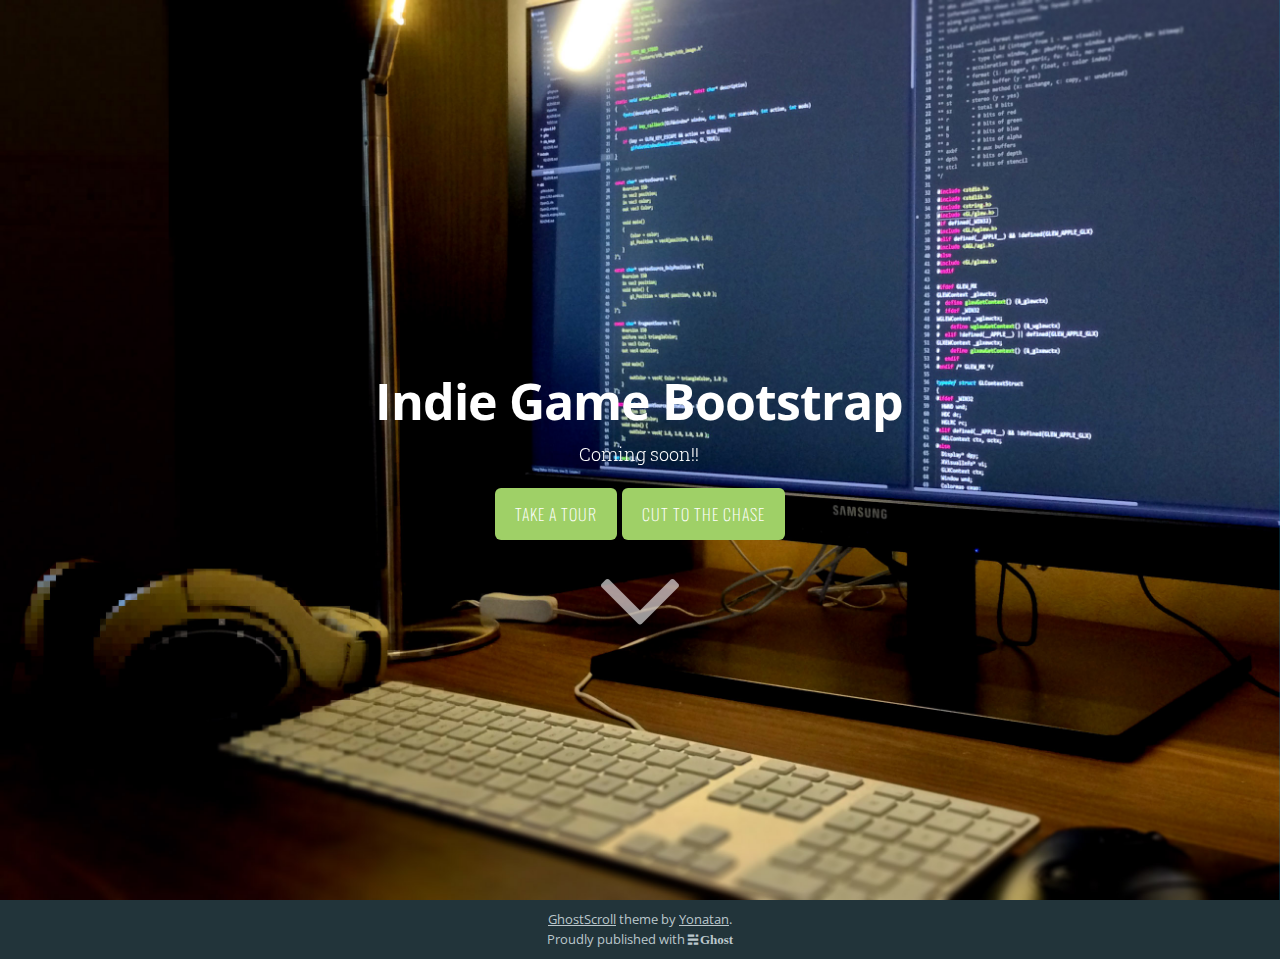
==== commit c88c7109: "Blog updated" ====
--- a/index.html
+++ b/index.html
@@ -14,7 +14,7 @@
     <meta http-equiv="X-UA-Compatible" content="IE=edge,chrome=1" />
 
     <title>Indie Game Bootstrap</title>
-    <meta name="description" content="The easiest way to start coding games with C++ !" />
+    <meta name="description" content="Coming soon!!" />
 
     <meta name="HandheldFriendly" content="True" />
     <meta name="MobileOptimized" content="320" />
@@ -42,7 +42,7 @@
         <div id="site-head-content" class="inner">
             
             <h1 class="blog-title">Indie Game Bootstrap</h1>
-            <h2 class="blog-description">The easiest way to start coding games with C++ !</h2>
+            <h2 class="blog-description">Coming soon!!</h2>
             <a class='btn first'>Take a tour</a>
             <a class='btn last'>Cut to the chase</a><br>
             <i id='header-arrow' class="fa fa-angle-down"></i>
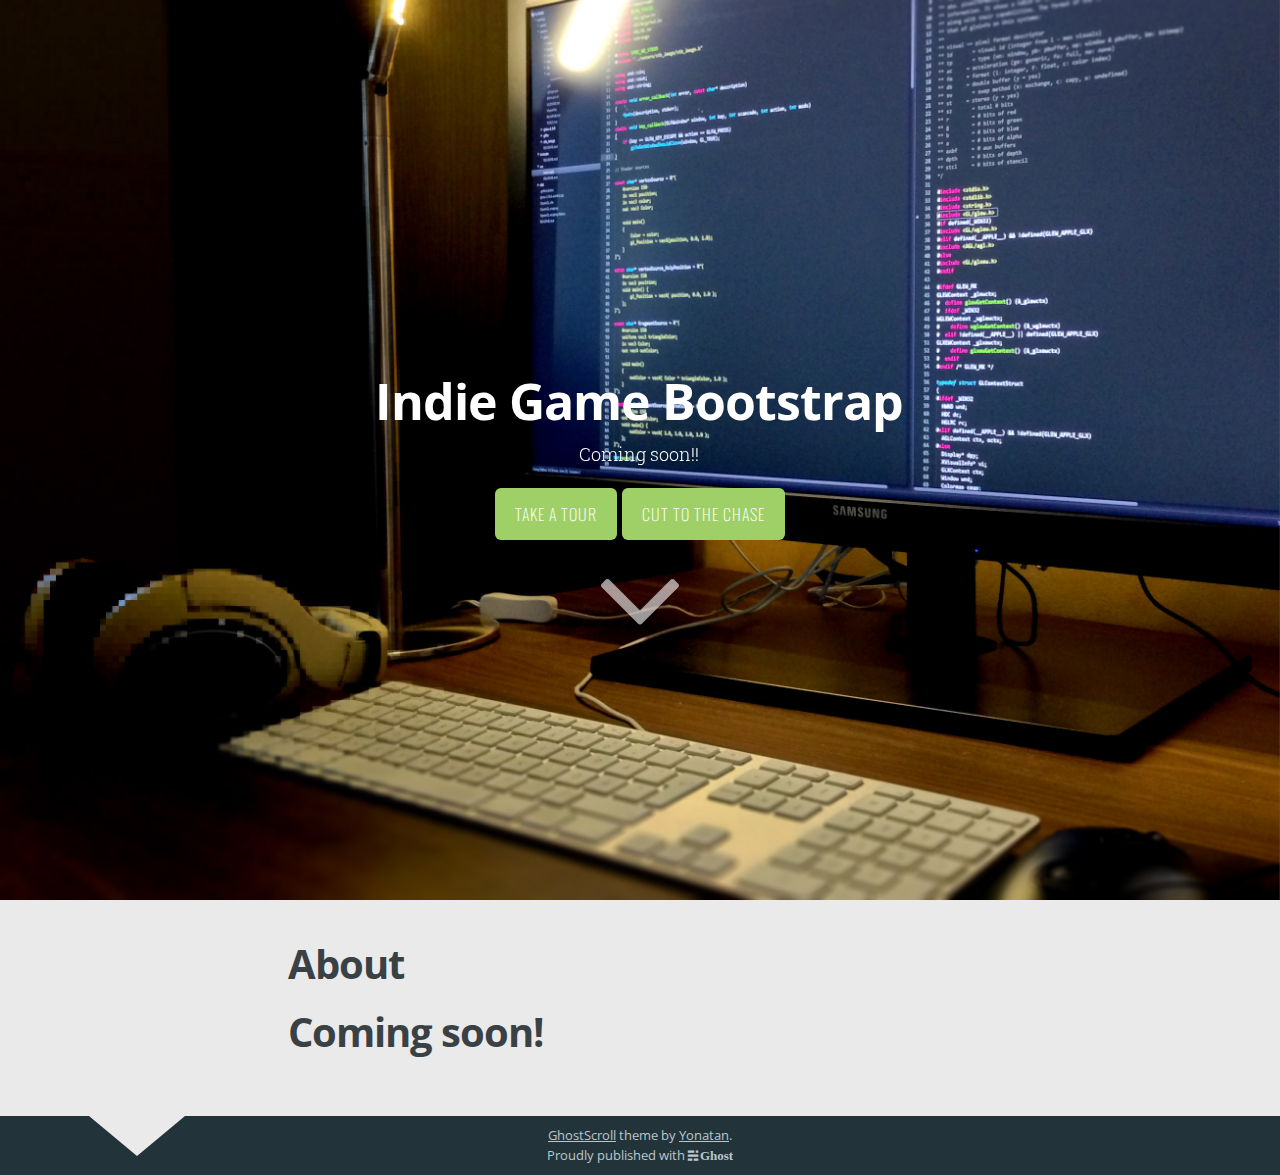
==== commit 37adc93c: "Blog updated" ====
--- a/index.html
+++ b/index.html
@@ -55,6 +55,22 @@
     <div class='fixed-nav'>
     </div>
 
+    <div class='post-holder'>
+        
+                <article class="post featured first">
+
+             <header class="post-header">
+                
+                <h2 class="post-title">About</h2>
+
+            </header>
+            <section class="post-content">
+                <p><h2 id="comingsoon">Coming soon!</h2></p>
+            </section>
+        </article>
+        <div class='post-after'></div>
+    </div>
+
 
     
 
